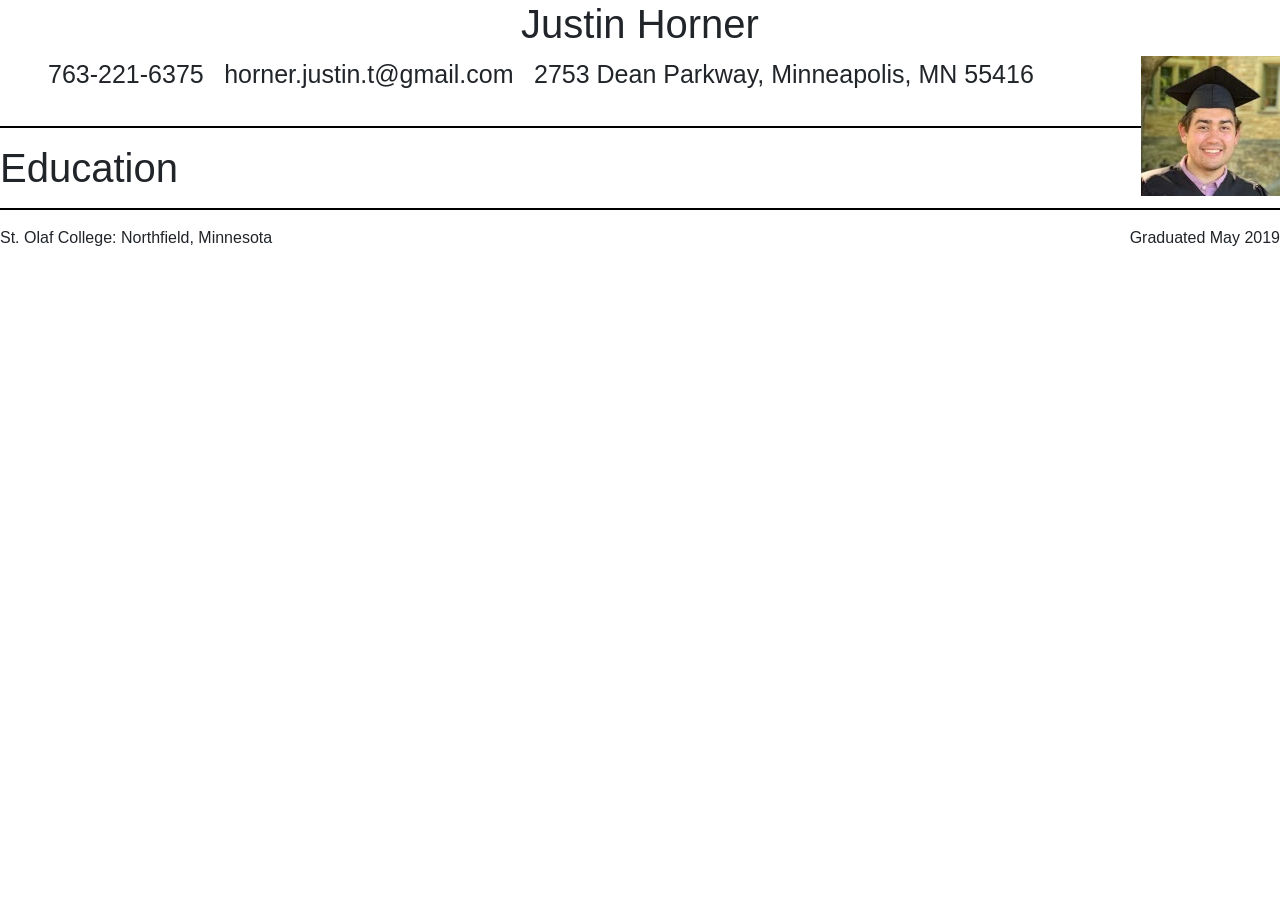
==== index.html @ ef9208d9 "Update index.html" ====
<!DOCTYPE html>
<!-- Original goal, have name+ contact, then skills, then job history.-->
<html>
  <head>
    <title>Github Page</title>
    <link rel="stylesheet" href="https://stackpath.bootstrapcdn.com/bootstrap/4.3.1/css/bootstrap.min.css" integrity="sha384-ggOyR0iXCbMQv3Xipma34MD+dH/1fQ784/j6cY/iJTQUOhcWr7x9JvoRxT2MZw1T" crossorigin="anonymous">
    <link rel="stylesheet" href="style.css"/>
  </head>
      <body>
      <h1 align="center">Justin Horner</h1>
                  <img src="Resume Photo.jpg" style="float:right;">

      <ul>
        <li>763-221-6375</li>
        <li>horner.justin.t@gmail.com</li>
        <li>2753 Dean Parkway, Minneapolis, MN 55416 
</li>
  </ul>
                        <hr class="style1"><!-- horizontal line-->
                  <h1> Education</h1>
                  <hr class ="style1">
                  <div class="two_align">
                    <div>
                    <p> St. Olaf College: Northfield, Minnesota</p>
                    </div>
                    <div>
                    <p> Graduated May 2019 </p>
                    </div>
                  </div>


    </body>
</html>
---- style.css ----
hr.style1{
  border-top: 2px solid black;
}
ul {
    display: inline-block;
    list-style-type: none;
}
li {
    display: inline;
    font-size: 25px;
    padding: 8px;
    
}
.two_align {
    display: flex;
  justify-content: space-between;
}
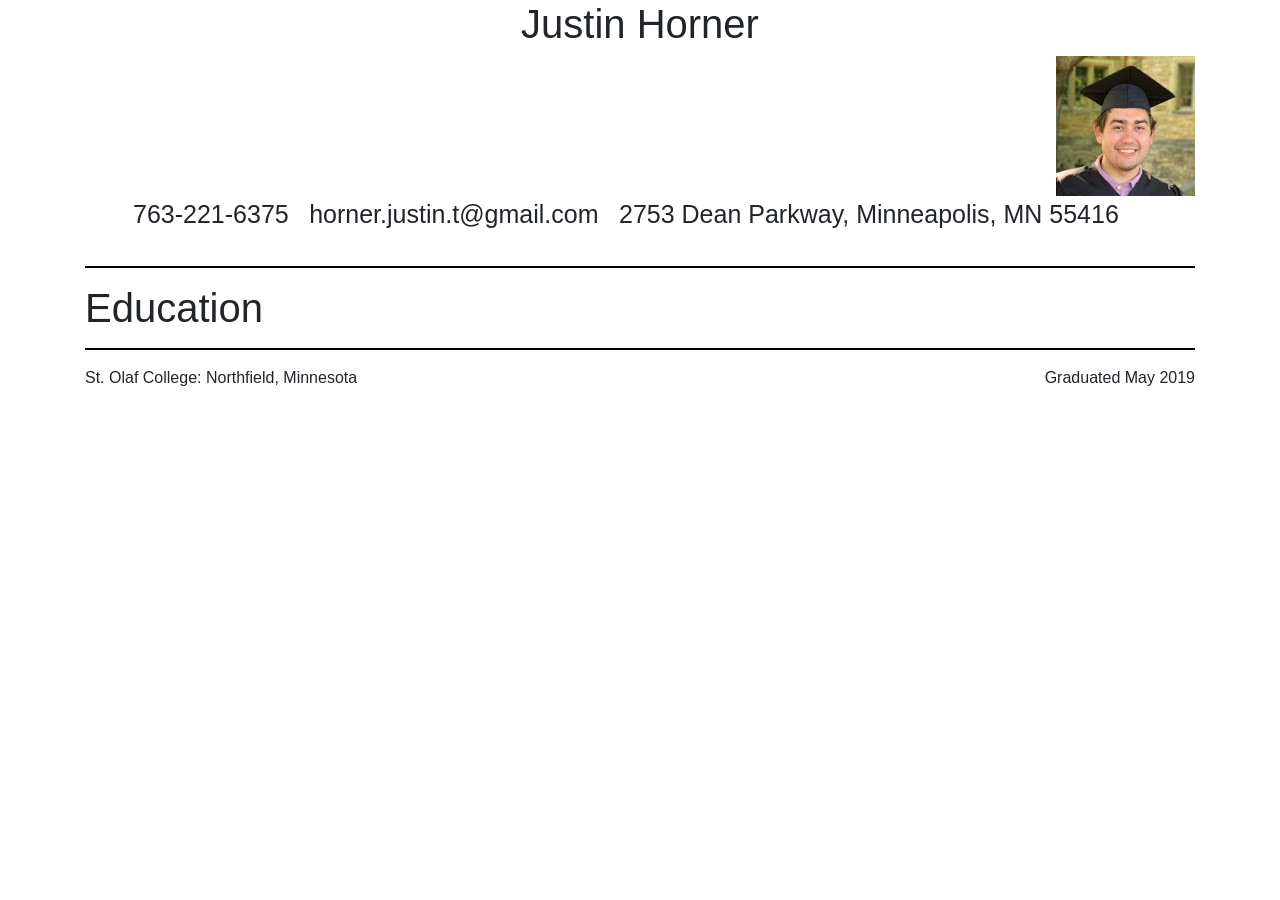
==== commit 8a21e09a: "Update index.html" ====
--- a/index.html
+++ b/index.html
@@ -7,6 +7,7 @@
     <link rel="stylesheet" href="style.css"/>
   </head>
       <body>
+                <header class='container'>
       <h1 align="center">Justin Horner</h1>
                   <img src="Resume Photo.jpg" style="float:right;">
 
@@ -27,7 +28,7 @@
                     <p> Graduated May 2019 </p>
                     </div>
                   </div>
-
+                  </header>
 
     </body>
 </html>
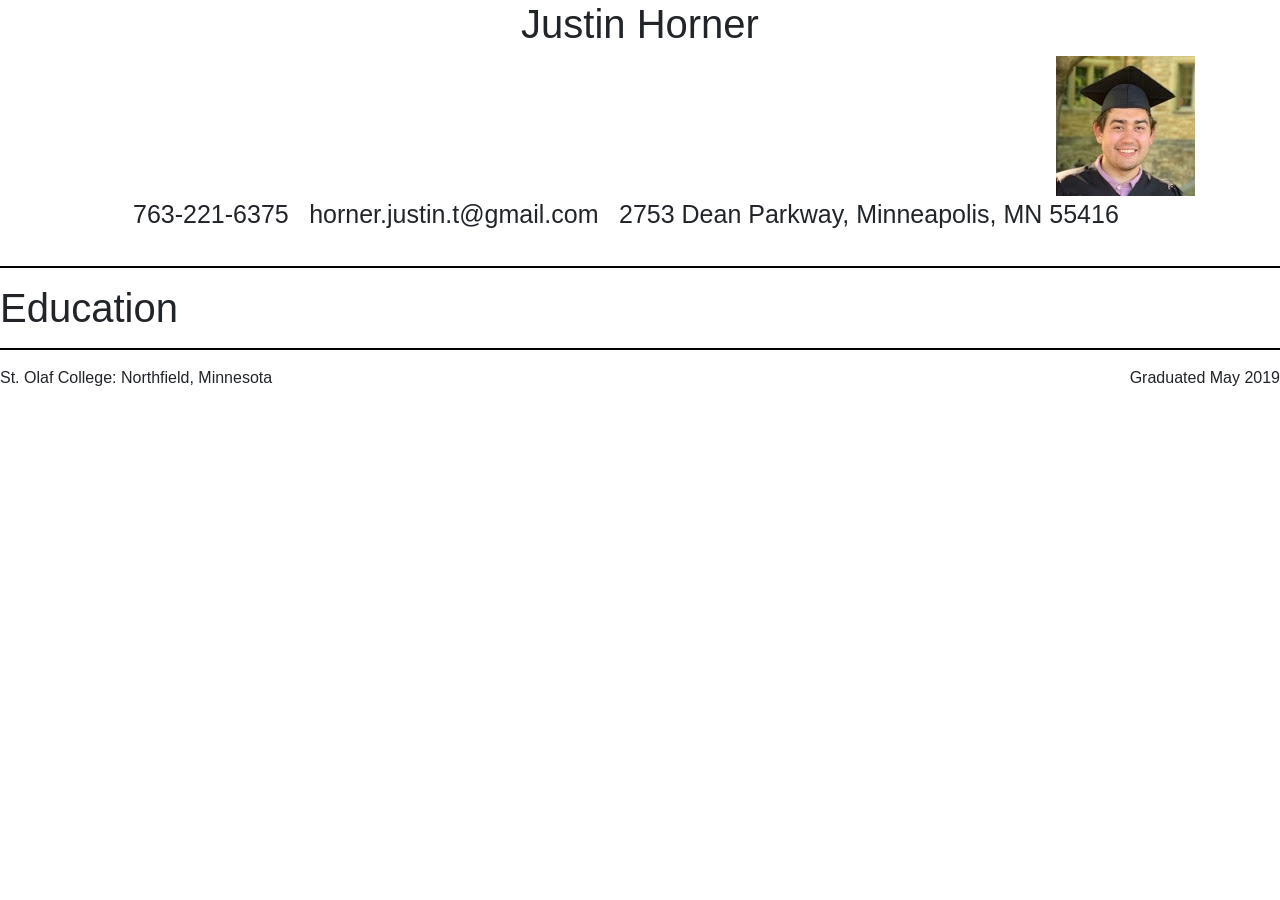
==== commit a22c44da: "Update index.html" ====
--- a/index.html
+++ b/index.html
@@ -1,3 +1,4 @@
+  
 <!DOCTYPE html>
 <!-- Original goal, have name+ contact, then skills, then job history.-->
 <html>
@@ -17,7 +18,9 @@
         <li>2753 Dean Parkway, Minneapolis, MN 55416 
 </li>
   </ul>
+  </header>
                         <hr class="style1"><!-- horizontal line-->
+                        
                   <h1> Education</h1>
                   <hr class ="style1">
                   <div class="two_align">
@@ -28,7 +31,7 @@
                     <p> Graduated May 2019 </p>
                     </div>
                   </div>
-                  </header>
+                  
 
     </body>
 </html>
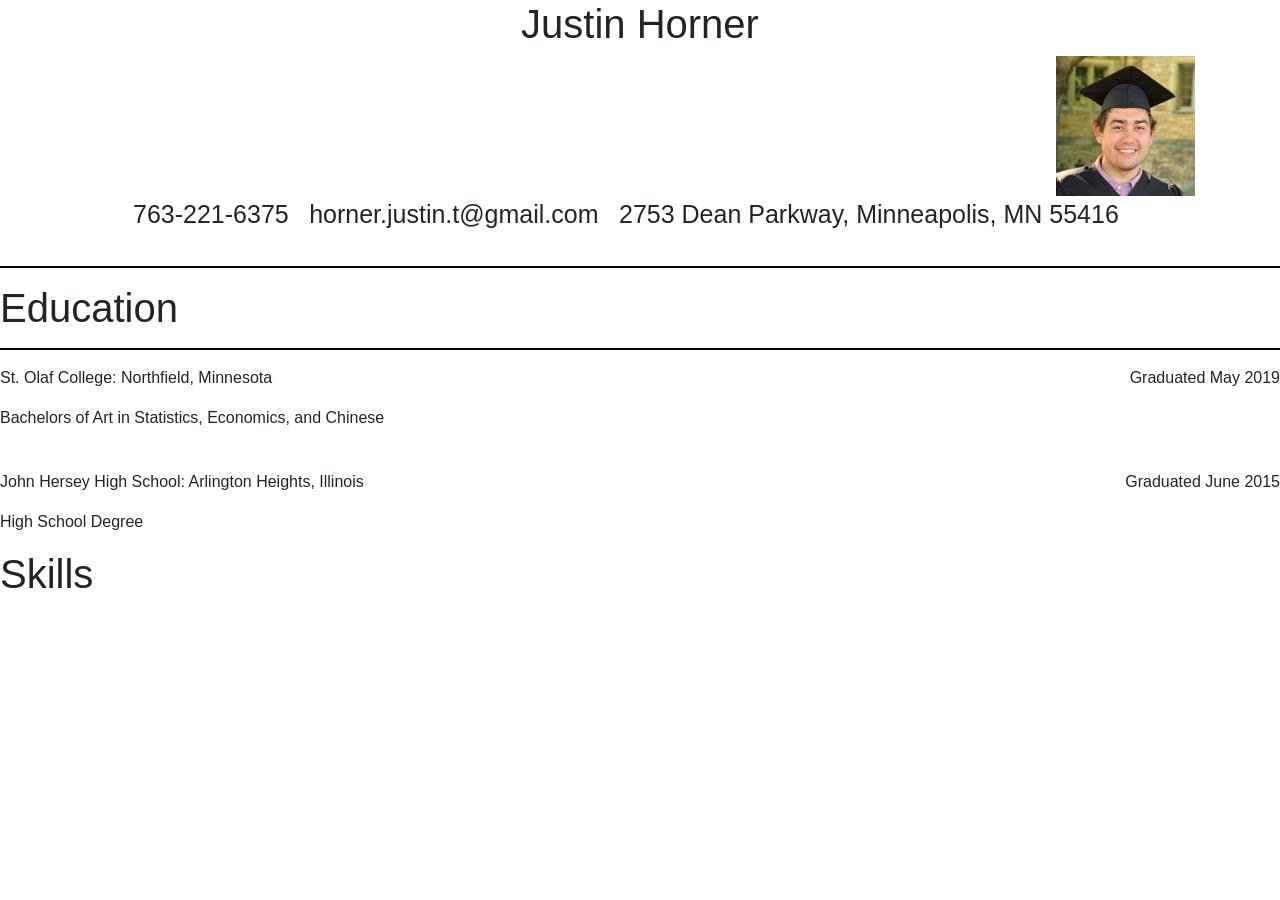
==== commit f8a4b469: "Education Done" ====
--- a/index.html
+++ b/index.html
@@ -1,4 +1,3 @@
-  
 <!DOCTYPE html>
 <!-- Original goal, have name+ contact, then skills, then job history.-->
 <html>
@@ -31,6 +30,30 @@
                     <p> Graduated May 2019 </p>
                     </div>
                   </div>
+                  <p>
+                  Bachelors of Art in Statistics, Economics, and Chinese
+                  </p>
+                  <br>
+                  <div class="two_align">
+                  <div>
+                  <p>
+                  John Hersey High School: Arlington Heights, Illinois
+                  </p>
+                  </div>
+                  <div>
+                  <p>
+                  
+                  Graduated June 2015</p>
+                  </div>
+
+                  
+                  </div>
+                  <p>
+                  High School Degree
+                  </p> 
+                  <h1>
+                  Skills
+                  </h1>
                   
 
     </body>
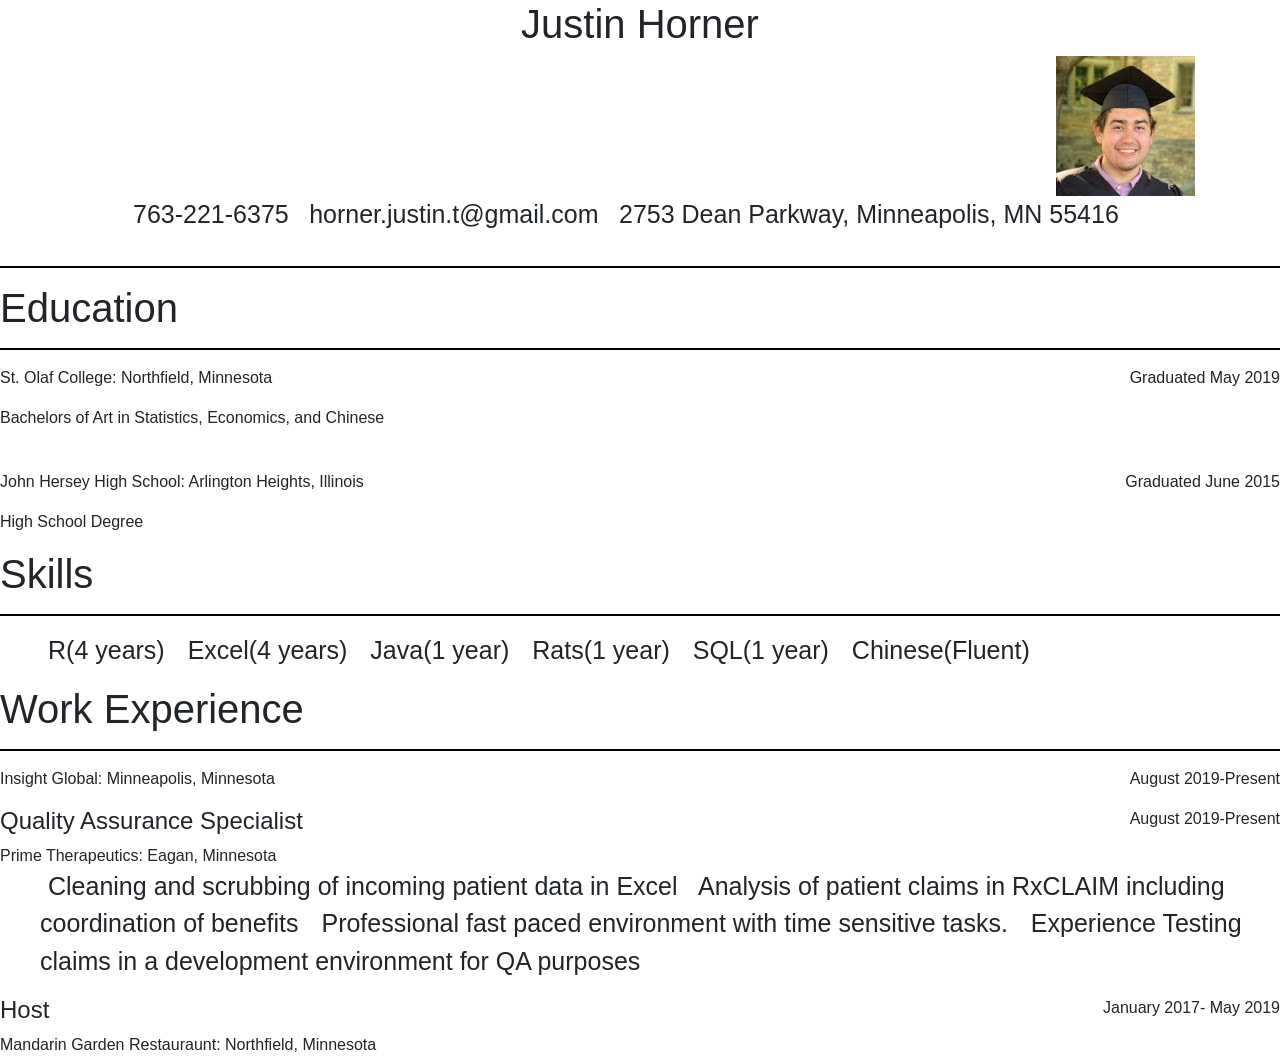
==== commit ebef76d8: "Starting on some Work experience" ====
--- a/index.html
+++ b/index.html
@@ -1,60 +1,143 @@
 <!DOCTYPE html>
 <!-- Original goal, have name+ contact, then skills, then job history.-->
 <html>
+
   <head>
     <title>Github Page</title>
     <link rel="stylesheet" href="https://stackpath.bootstrapcdn.com/bootstrap/4.3.1/css/bootstrap.min.css" integrity="sha384-ggOyR0iXCbMQv3Xipma34MD+dH/1fQ784/j6cY/iJTQUOhcWr7x9JvoRxT2MZw1T" crossorigin="anonymous">
-    <link rel="stylesheet" href="style.css"/>
+    <link rel="stylesheet" href="style.css" />
   </head>
-      <body>
-                <header class='container'>
+
+  <body>
+    <header class='container'>
       <h1 align="center">Justin Horner</h1>
-                  <img src="Resume Photo.jpg" style="float:right;">
+      <img src="Resume Photo.jpg" style="float:right;">
 
-      <ul>
-        <li>763-221-6375</li>
-        <li>horner.justin.t@gmail.com</li>
-        <li>2753 Dean Parkway, Minneapolis, MN 55416 
+      <ul class="bar">
+        <li class="bar">763-221-6375</li>
+        <li class="bar">horner.justin.t@gmail.com</li>
+        <li class="bar">2753 Dean Parkway, Minneapolis, MN 55416
+        </li>
+      </ul>
+    </header>
+    <hr class="style1"><!-- horizontal line-->
+
+    <h1> Education</h1>
+    <hr class="style1">
+    <div class="two_align">
+      <div>
+        <p> St. Olaf College: Northfield, Minnesota</p>
+      </div>
+      <div>
+        <p> Graduated May 2019 </p>
+      </div>
+    </div>
+    <p>
+      Bachelors of Art in Statistics, Economics, and Chinese
+    </p>
+    <br>
+    <div class="two_align">
+      <div>
+        <p>
+          John Hersey High School: Arlington Heights, Illinois
+        </p>
+      </div>
+      <div>
+        <p>
+
+          Graduated June 2015</p>
+      </div>
+
+
+    </div>
+    <p>
+      High School Degree
+    </p>
+    <h1>
+      Skills
+    </h1>
+    <hr class="style1">
+    <ul>
+      <li>
+        R(4 years)
+      </li>
+      <li>
+        Excel(4 years)
+      </li>
+      <li>
+        Java(1 year)
+      </li>
+      <li>
+        Rats(1 year)
+      </li>
+      <li>
+        SQL(1 year)
+      </li>
+      <li>
+        Chinese(Fluent)
+      </li>
+    </ul>
+
+    <h1>
+      Work Experience
+    </h1>
+    <hr class="style1">
+    <div class="two_align">
+      <div>
+
+
+        <p>
+          Insight Global: Minneapolis, Minnesota
+        </p>
+      </div>
+      <div>
+
+
+        <p>
+          August 2019-Present
+        </p>
+      </div>
+
+    </div>
+    <div class="two_align">
+      <div>
+        <h4>
+          Quality Assurance Specialist
+        </h4>
+
+
+      </div>
+              <p1>
+          August 2019-Present
+        </p1>
+    </div>
+    <p1>
+      Prime Therapeutics: Eagan, Minnesota
+    </p1>
+    <ul>
+    <li>Cleaning and scrubbing of incoming patient data in Excel</li>
+    <li>Analysis of patient claims in RxCLAIM including coordination of benefits
 </li>
-  </ul>
-  </header>
-                        <hr class="style1"><!-- horizontal line-->
-                        
-                  <h1> Education</h1>
-                  <hr class ="style1">
-                  <div class="two_align">
-                    <div>
-                    <p> St. Olaf College: Northfield, Minnesota</p>
-                    </div>
-                    <div>
-                    <p> Graduated May 2019 </p>
-                    </div>
-                  </div>
-                  <p>
-                  Bachelors of Art in Statistics, Economics, and Chinese
-                  </p>
-                  <br>
-                  <div class="two_align">
-                  <div>
-                  <p>
-                  John Hersey High School: Arlington Heights, Illinois
-                  </p>
-                  </div>
-                  <div>
-                  <p>
-                  
-                  Graduated June 2015</p>
-                  </div>
+<li>Professional fast paced environment with time sensitive tasks. </li>
+<li>Experience Testing claims in a development environment for QA purposes</li>
 
-                  
-                  </div>
-                  <p>
-                  High School Degree
-                  </p> 
-                  <h1>
-                  Skills
-                  </h1>
-                  
+    </ul>
+    <div class="two_align">
+    <div>
+    <h4>
+    Host
+    </h4>
+    </div>
+    <div>
+    January 2017- May 2019
+    </div>
+    </div>
+    <p1> Mandarin Garden Restauraunt: Northfield, Minnesota</p1>
+    <ul>
+    
+    </ul>
 
-    </body>
+  </body>
+
 </html>
+
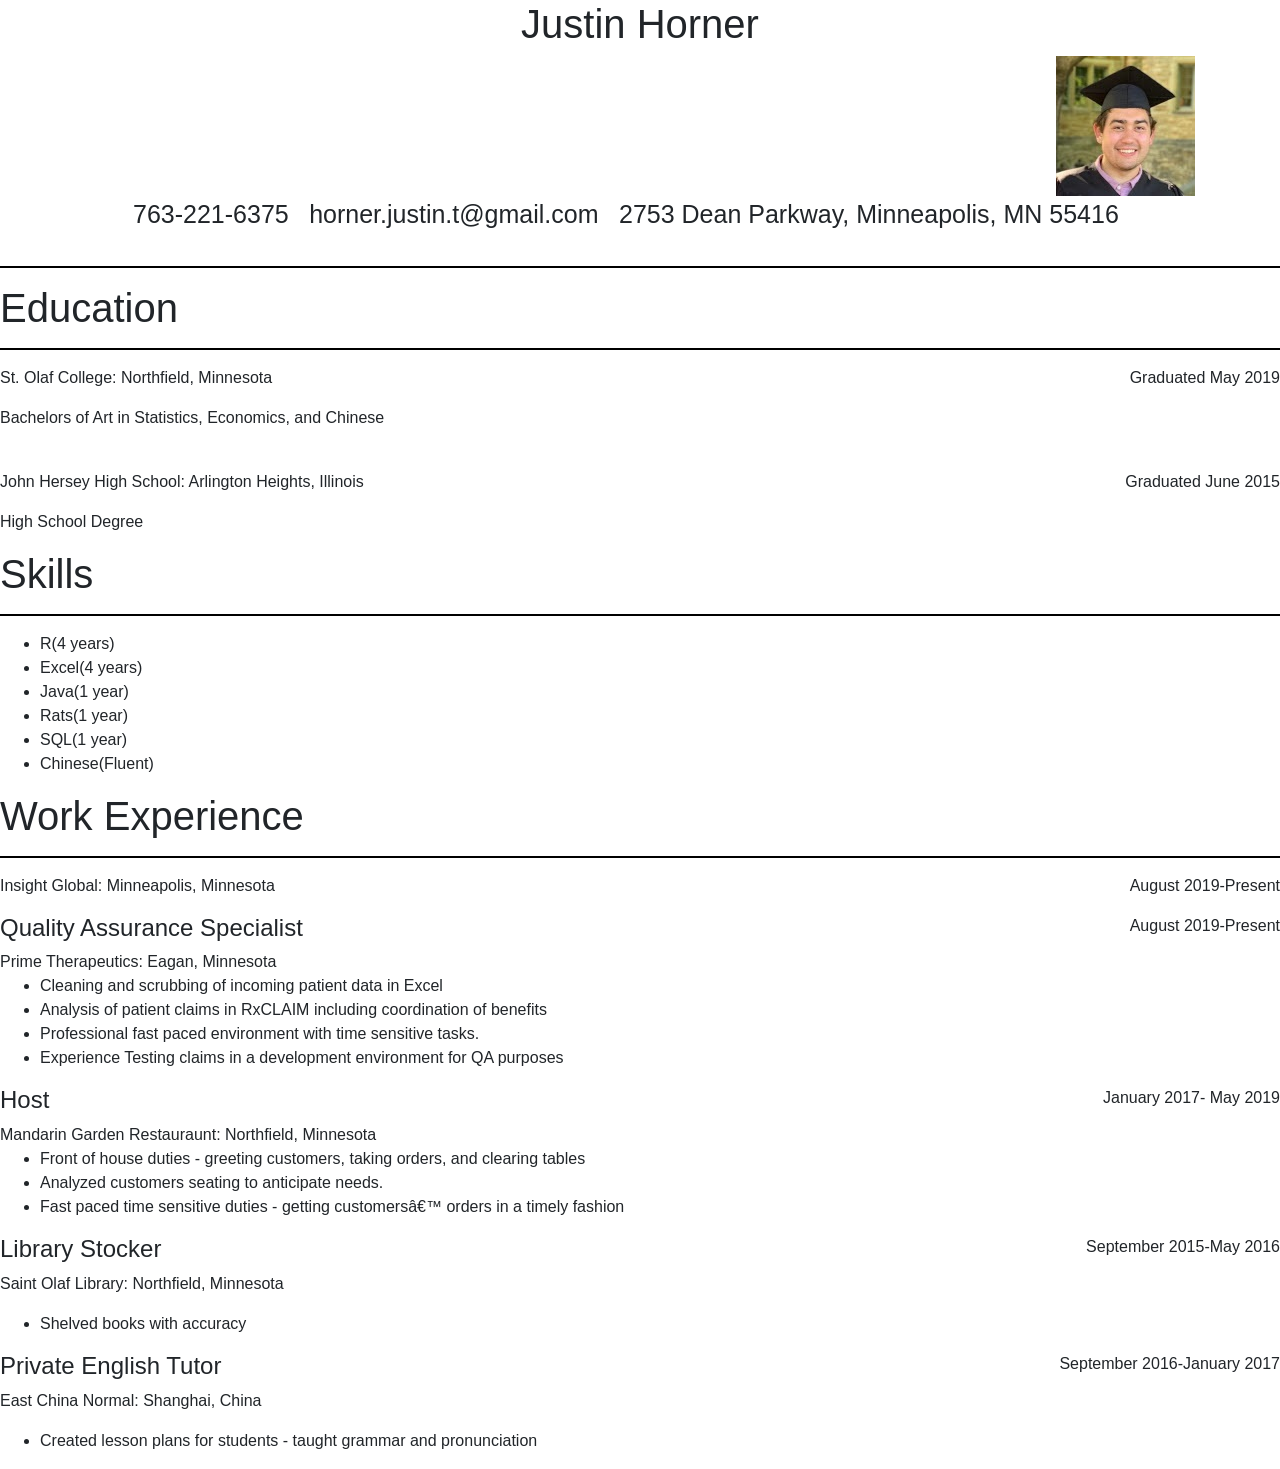
==== commit 3d29fc1a: "Update index.html" ====
--- a/index.html
+++ b/index.html
@@ -107,35 +107,67 @@
 
 
       </div>
-              <p1>
-          August 2019-Present
-        </p1>
+      <p1>
+        August 2019-Present
+      </p1>
     </div>
     <p1>
       Prime Therapeutics: Eagan, Minnesota
     </p1>
     <ul>
-    <li>Cleaning and scrubbing of incoming patient data in Excel</li>
-    <li>Analysis of patient claims in RxCLAIM including coordination of benefits
-</li>
-<li>Professional fast paced environment with time sensitive tasks. </li>
-<li>Experience Testing claims in a development environment for QA purposes</li>
+      <li>Cleaning and scrubbing of incoming patient data in Excel</li>
+      <li>Analysis of patient claims in RxCLAIM including coordination of benefits
+      </li>
+      <li>Professional fast paced environment with time sensitive tasks. </li>
+      <li>Experience Testing claims in a development environment for QA purposes</li>
 
     </ul>
     <div class="two_align">
-    <div>
-    <h4>
-    Host
-    </h4>
-    </div>
-    <div>
-    January 2017- May 2019
-    </div>
+      <div>
+        <h4>
+          Host
+        </h4>
+      </div>
+      <div>
+        January 2017- May 2019
+      </div>
     </div>
     <p1> Mandarin Garden Restauraunt: Northfield, Minnesota</p1>
     <ul>
-    
+      <li>Front of house duties - greeting customers, taking orders, and clearing tables </li>
+      <li>Analyzed customers seating to anticipate needs.</li>
+      <li>Fast paced time sensitive duties - getting customers’ orders in a timely fashion</li>
     </ul>
+    <div class="two_align">
+      <div>
+      <h4>
+      Library Stocker
+      </h4>
+      </div>
+      September 2015-May 2016
+      </div>  
+      <p>
+      Saint Olaf Library: Northfield, Minnesota          
+      </p>
+<ul>
+<li>Shelved books with accuracy</li>
+</ul>
+<div class="two_align">
+<div>
+<h4>
+Private English Tutor
+</h4>
+</div>
+<div>
+<p1>September 2016-January 2017 </p1>
+</div>
+</div>
+<p>
+East China Normal: Shanghai, China     
+</p>
+<ul>
+<li>Created lesson plans for students - taught grammar and pronunciation</li>
+</ul>
 
   </body>
 
--- a/style.css
+++ b/style.css
@@ -1,17 +1,20 @@
-hr.style1{
+hr.style1 {
   border-top: 2px solid black;
 }
-ul {
-    display: inline-block;
-    list-style-type: none;
+
+ul.bar {
+  display: inline-block;
+  list-style-type: none;
 }
-li {
-    display: inline;
-    font-size: 25px;
-    padding: 8px;
-    
+
+li.bar {
+  display: inline;
+  font-size: 25px;
+  padding: 8px;
+
 }
+
 .two_align {
-    display: flex;
+  display: flex;
   justify-content: space-between;
 }
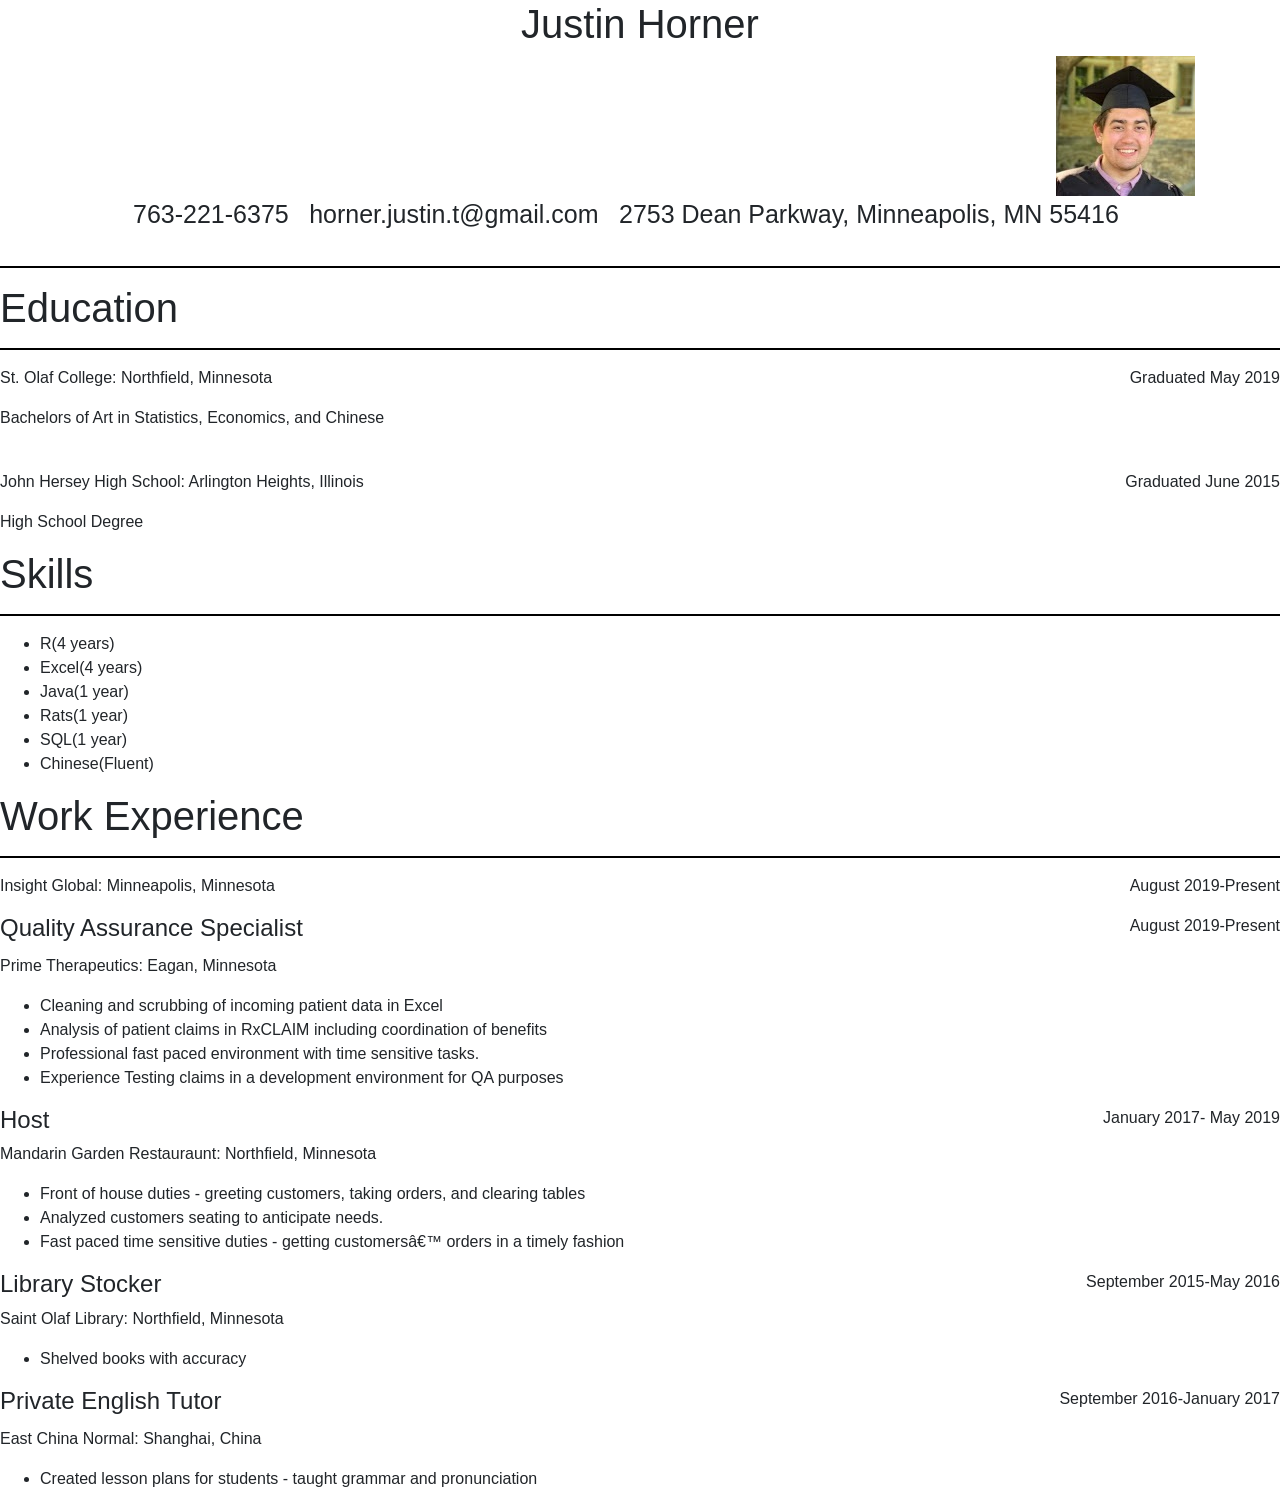
==== commit c3c184c6: "Put in padding" ====
--- a/index.html
+++ b/index.html
@@ -20,6 +20,9 @@
         </li>
       </ul>
     </header>
+    <div class="pad">
+    
+
     <hr class="style1"><!-- horizontal line-->
 
     <h1> Education</h1>
@@ -107,13 +110,13 @@
 
 
       </div>
-      <p1>
+      <p>
         August 2019-Present
-      </p1>
+      </p>
     </div>
-    <p1>
+    <p>
       Prime Therapeutics: Eagan, Minnesota
-    </p1>
+    </p>
     <ul>
       <li>Cleaning and scrubbing of incoming patient data in Excel</li>
       <li>Analysis of patient claims in RxCLAIM including coordination of benefits
@@ -132,7 +135,7 @@
         January 2017- May 2019
       </div>
     </div>
-    <p1> Mandarin Garden Restauraunt: Northfield, Minnesota</p1>
+    <p> Mandarin Garden Restauraunt: Northfield, Minnesota</p>
     <ul>
       <li>Front of house duties - greeting customers, taking orders, and clearing tables </li>
       <li>Analyzed customers seating to anticipate needs.</li>
@@ -159,7 +162,7 @@
 </h4>
 </div>
 <div>
-<p1>September 2016-January 2017 </p1>
+<p>September 2016-January 2017 </p>
 </div>
 </div>
 <p>
@@ -168,8 +171,7 @@
 <ul>
 <li>Created lesson plans for students - taught grammar and pronunciation</li>
 </ul>
-
+    </div>
   </body>
 
 </html>
-
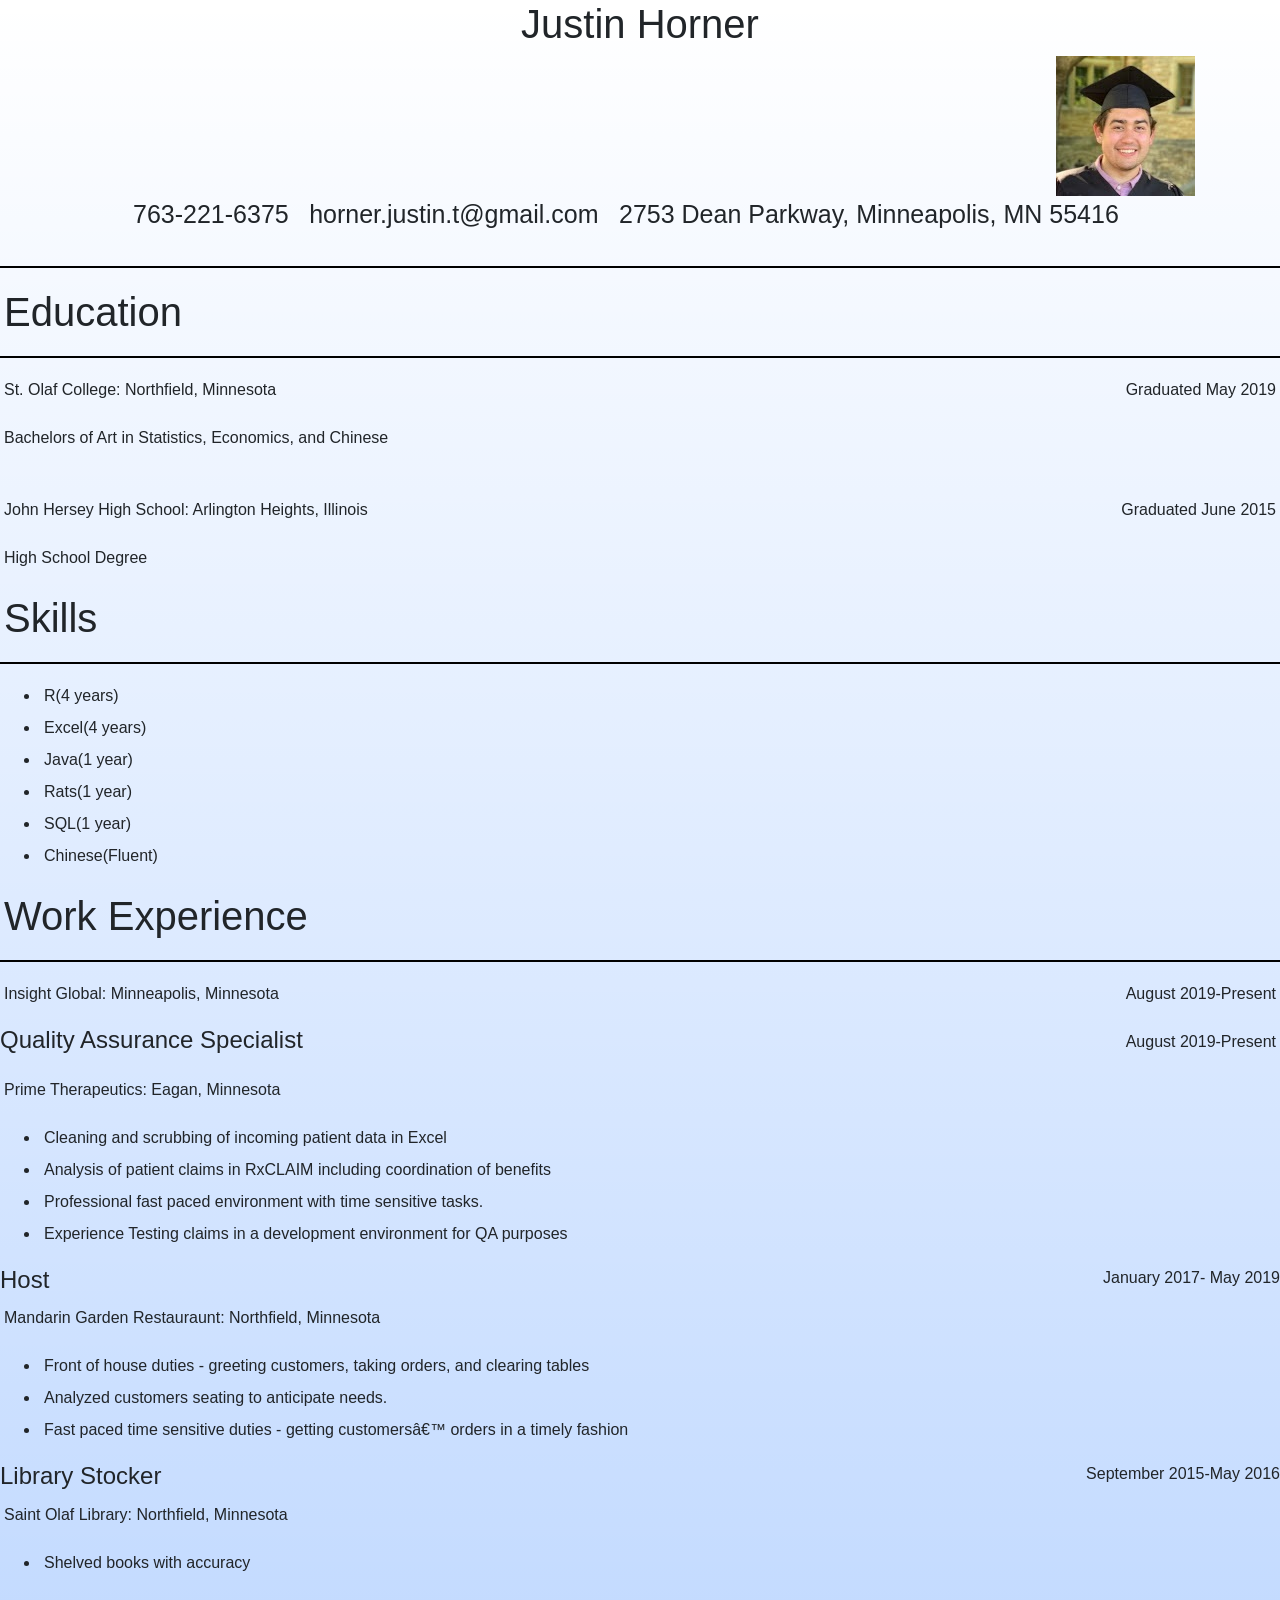
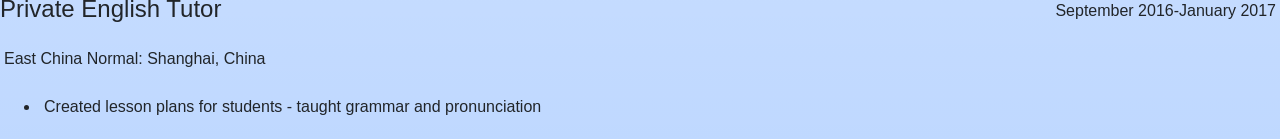
==== commit 2a765ee3: "Some Fun Gradients" ====
--- a/index.html
+++ b/index.html
@@ -8,8 +8,8 @@
     <link rel="stylesheet" href="style.css" />
   </head>
 
-  <body>
-    <header class='container'>
+  <body class="grad">
+    <header class = 'container'>
       <h1 align="center">Justin Horner</h1>
       <img src="Resume Photo.jpg" style="float:right;">
 
@@ -19,7 +19,7 @@
         <li class="bar">2753 Dean Parkway, Minneapolis, MN 55416
         </li>
       </ul>
-    </header>
+      </header>
     <div class="pad">
     
 
--- a/style.css
+++ b/style.css
@@ -18,3 +18,15 @@
   display: flex;
   justify-content: space-between;
 }
+.pad h1{
+  padding: 4px;
+}
+.pad p{
+  padding: 4px;
+}
+.grad {
+  background-image: linear-gradient(to bottom, rgba(0, 100, 255, 0), rgba(0, 100, 255, 0.25));
+}
+.pad li{
+  padding: 4px;
+}
